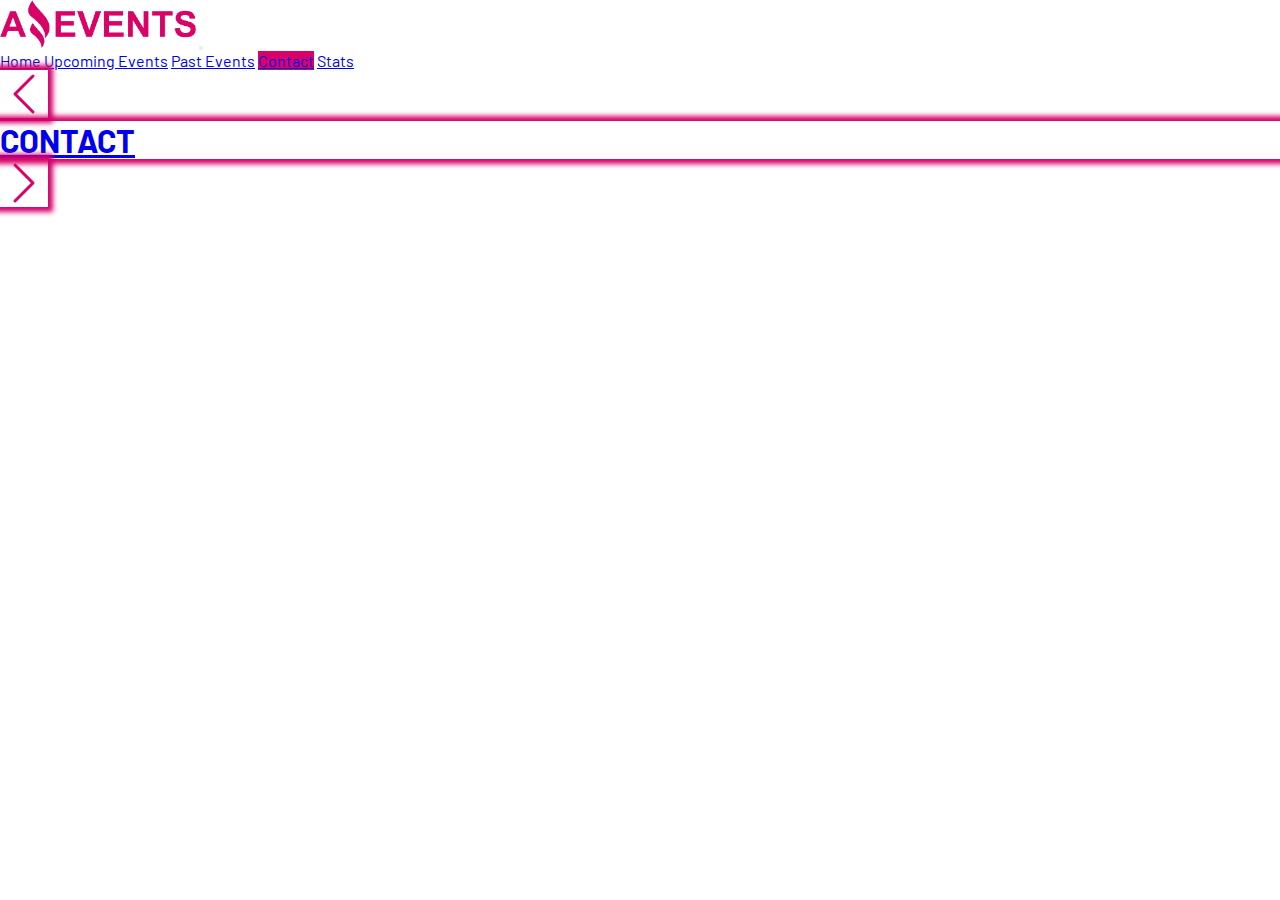
==== contact.html @ 13af9609 "First Sketch with Header (Double Nav)" ====
<!DOCTYPE html>
<html lang="en" data-bs-theme="dark">

<head>
  <meta charset="UTF-8">
  <meta http-equiv="X-UA-Compatible" content="IE=edge">
  <meta name="viewport" content="width=device-width, initial-scale=1.0">
  <link rel="shortcut icon" href="./assets/main-icon.png" type="image/x-icon">
  <link href="https://cdn.jsdelivr.net/npm/bootstrap@5.3.0-alpha1/dist/css/bootstrap.min.css" rel="stylesheet"
    integrity="sha384-GLhlTQ8iRABdZLl6O3oVMWSktQOp6b7In1Zl3/Jr59b6EGGoI1aFkw7cmDA6j6gD" crossorigin="anonymous">
  <link rel="stylesheet" href="styles/main.css">
  <link rel="stylesheet" href="https://fonts.googleapis.com/css2?family=Barlow">
  <title>Contact</title>
</head>

<body>
  <header class="my-2 mx-4 p-0">
    <nav class="navbar navbar-expand-lg p-0">
      <div class="container-fluid px-0">
        <a class="navbar-brand m-0 py-1 px-2" href="#top"><img src="./assets/main-logo.png"
            alt="Amazing Events Logo"></a>
        <button class="navbar-toggler" type="button" data-bs-toggle="collapse" data-bs-target="#navbarNavAltMarkup"
          aria-controls="navbarNavAltMarkup" aria-expanded="false" aria-label="Toggle navigation">
          <span class="navbar-toggler-icon"></span>
        </button>
        <div class="collapse navbar-collapse justify-content-end text-center" id="navbarNavAltMarkup">
          <div class="navbar-nav nav-pills gap-2 mt-2 mt-lg-0 mb-2">
            <a class="nav-link dropdown-item py-1 px-2" href="./index.html">Home</a>
            <a class="nav-link dropdown-item py-1 px-2" href="./upcoming-events.html">Upcoming
              Events</a>
            <a class="nav-link dropdown-item py-1 px-2" href="./past-events.html">Past Events</a>
            <a class="nav-link dropdown-item py-1 px-2 active" href="#top">Contact</a>
            <a class="nav-link dropdown-item py-1 px-2" href="./stats.html">Stats</a>
          </div>
        </div>
      </div>
    </nav>
    <nav class="navbar m-0 p-0" id="main-banner">
      <div class="container-fluid mx-2 p-0">
        <a href="./past-events.html"><img class="rounded-3" src="./assets/chevron-left.svg" alt="Navigation Button"></a>
        <a href="#top" class="text-decoration-none"><h1 class="text-light text-opacity-75 m-0 py-2 px-4 rounded-3">Contact</h1></a>
        <a href="./stats.html"><img class="rounded-3" src="./assets/chevron-right.svg" alt="Navigation Button"></a>
      </div>
    </nav>
  </header>
  <script src="https://cdn.jsdelivr.net/npm/bootstrap@5.3.0-alpha1/dist/js/bootstrap.bundle.min.js"
    integrity="sha384-w76AqPfDkMBDXo30jS1Sgez6pr3x5MlQ1ZAGC+nuZB+EYdgRZgiwxhTBTkF7CXvN"
    crossorigin="anonymous"></script>
</body>

</html>
---- styles/main.css ----
* {
    padding: 0;
    margin: 0;
    box-sizing: border-box;
    font-family: 'Barlow';
}

.navbar-toggler:focus {
    box-shadow: 0px 0px 5px 5px rgb(217, 3, 104);
}

a.navbar-brand img,
#main-banner div a img {
    height: 3rem;
}

#navbarNavAltMarkup div a.active,
#main-banner div a h1:hover {
    background-color: rgb(217, 3, 104);
}

#navbarNavAltMarkup div a:hover, #main-banner div a img:hover {
    background-color: rgba(217, 3, 104, .5);
}

#main-banner {
    height: 6rem;
}

#main-banner div a img {
    filter: invert(15%) sepia(98%) saturate(7178%) hue-rotate(322deg) brightness(81%) contrast(116%);
}

#main-banner div a img,
#main-banner div h1 {
    box-shadow: 0px 0px 5px 5px rgb(217, 3, 104);
}

h1 {
    text-transform: uppercase;
}

@media (max-width: 576px) {
    h1 {
        font-size: 0.75rem;
    }
    #main-banner div a img {
        height: 2rem;
    }
}
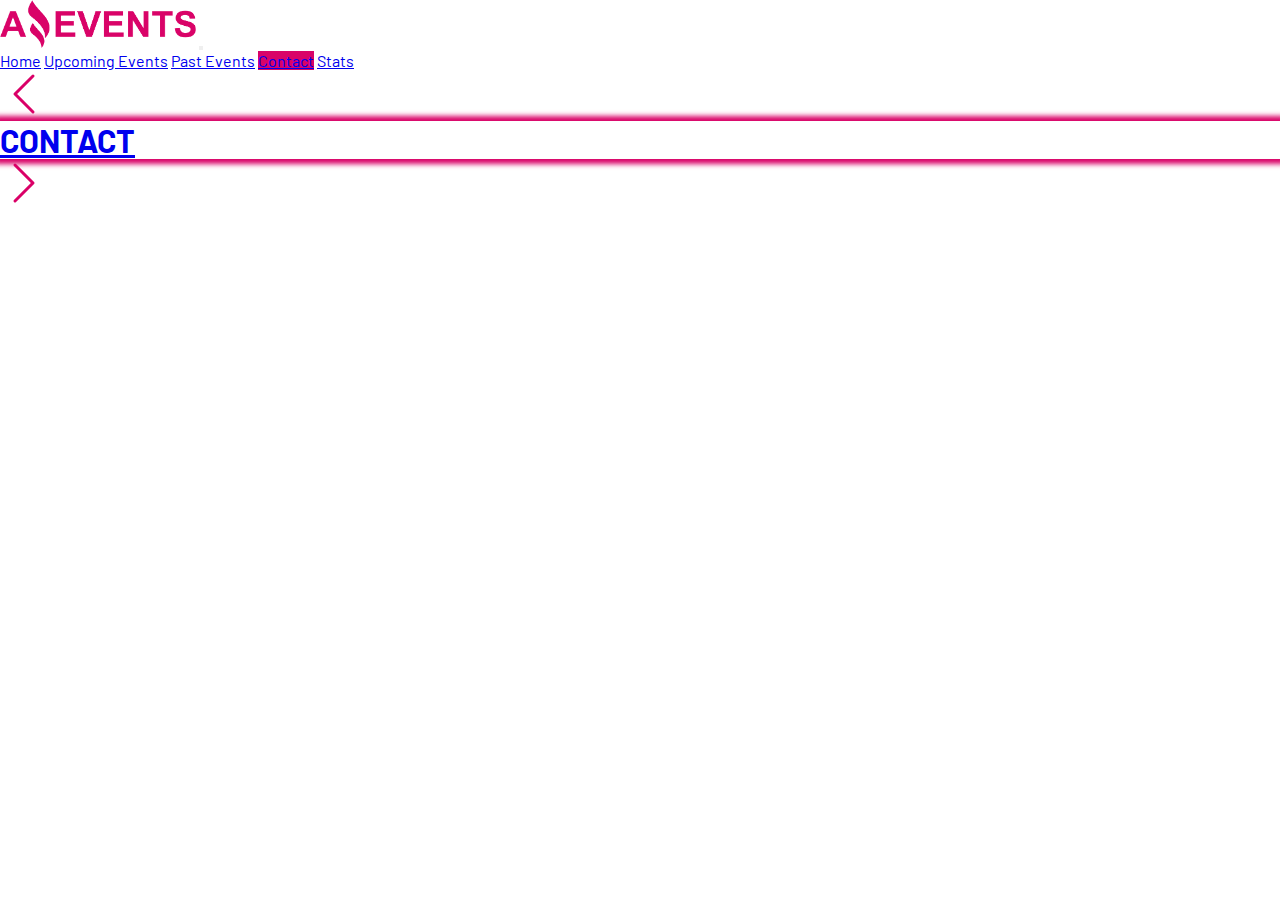
==== commit 7c3c3366: "First Sketch (Contact and Stats Pending)" ====
--- a/contact.html
+++ b/contact.html
@@ -19,11 +19,11 @@
       <div class="container-fluid px-0">
         <a class="navbar-brand m-0 py-1 px-2" href="#top"><img src="./assets/main-logo.png"
             alt="Amazing Events Logo"></a>
-        <button class="navbar-toggler" type="button" data-bs-toggle="collapse" data-bs-target="#navbarNavAltMarkup"
-          aria-controls="navbarNavAltMarkup" aria-expanded="false" aria-label="Toggle navigation">
+        <button class="navbar-toggler" type="button" data-bs-toggle="collapse" data-bs-target="#navbarHeaderNavTop"
+          aria-controls="navbarHeaderNavTop" aria-expanded="false" aria-label="Toggle navigation">
           <span class="navbar-toggler-icon"></span>
         </button>
-        <div class="collapse navbar-collapse justify-content-end text-center" id="navbarNavAltMarkup">
+        <div class="collapse navbar-collapse justify-content-end text-center" id="navbarHeaderNavTop">
           <div class="navbar-nav nav-pills gap-2 mt-2 mt-lg-0 mb-2">
             <a class="nav-link dropdown-item py-1 px-2" href="./index.html">Home</a>
             <a class="nav-link dropdown-item py-1 px-2" href="./upcoming-events.html">Upcoming
@@ -35,7 +35,7 @@
         </div>
       </div>
     </nav>
-    <nav class="navbar m-0 p-0" id="main-banner">
+    <nav class="navbar m-0 p-0" id="navbarHeaderNavArrows">
       <div class="container-fluid mx-2 p-0">
         <a href="./past-events.html"><img class="rounded-3" src="./assets/chevron-left.svg" alt="Navigation Button"></a>
         <a href="#top" class="text-decoration-none"><h1 class="text-light text-opacity-75 m-0 py-2 px-4 rounded-3">Contact</h1></a>
--- a/styles/main.css
+++ b/styles/main.css
@@ -5,46 +5,84 @@
     font-family: 'Barlow';
 }
 
-.navbar-toggler:focus {
-    box-shadow: 0px 0px 5px 5px rgb(217, 3, 104);
+.navbar-toggler:focus,
+#navbarHeaderNavArrows div h1 {
+    box-shadow: 0px 0px 5px 5px rgb(217, 3, 104) !important;
 }
 
 a.navbar-brand img,
-#main-banner div a img {
+#navbarHeaderNavArrows div a img {
     height: 3rem;
 }
 
-#navbarNavAltMarkup div a.active,
-#main-banner div a h1:hover {
-    background-color: rgb(217, 3, 104);
+#navbarHeaderNavTop div a.active,
+#navbarHeaderNavArrows div a h1:hover,
+form button[type="submit"]:hover,
+main nav div label:hover {
+    background-color: rgb(217, 3, 104) !important;
 }
 
-#navbarNavAltMarkup div a:hover, #main-banner div a img:hover {
+#navbarHeaderNavTop div a:hover,
+#navbarHeaderNavArrows div a img:hover {
     background-color: rgba(217, 3, 104, .5);
 }
 
-#main-banner {
+#navbarHeaderNavArrows {
     height: 6rem;
 }
 
-#main-banner div a img {
+#navbarHeaderNavArrows div a img, main nav form a img {
     filter: invert(15%) sepia(98%) saturate(7178%) hue-rotate(322deg) brightness(81%) contrast(116%);
 }
 
-#main-banner div a img,
-#main-banner div h1 {
-    box-shadow: 0px 0px 5px 5px rgb(217, 3, 104);
+main nav form a img {
+    height: 2.5rem!important;
 }
 
 h1 {
     text-transform: uppercase;
 }
 
+form a[type="submit"] {
+    border: 1px solid rgb(217, 3, 104);
+    border-radius: 0.5rem;
+}
+
+main form input:focus {
+    border: 1px solid rgb(217, 3, 104) !important;
+    box-shadow: 0px 0px 5px 1px rgb(217, 3, 104) !important;
+}
+
+#card-groupMain img {
+    height: 20vh;
+    object-fit: cover;
+}
+
+div.card-footer a:hover, form a[type="submit"]:hover {
+    box-shadow: 0px 0px 5px 1px rgb(217, 3, 104) !important;
+}
+
 @media (max-width: 576px) {
     h1 {
         font-size: 0.75rem;
     }
-    #main-banner div a img {
+
+    a.navbar-brand img,
+    #navbarHeaderNavArrows div a img {
         height: 2rem;
     }
+}
+
+@media (max-width: 718px) {
+    main nav {
+        justify-content: center !important;
+    }
+
+    main nav div {
+        text-align: center;
+    }
+
+    main nav form {
+        padding-top: 0.5rem;
+    }
 }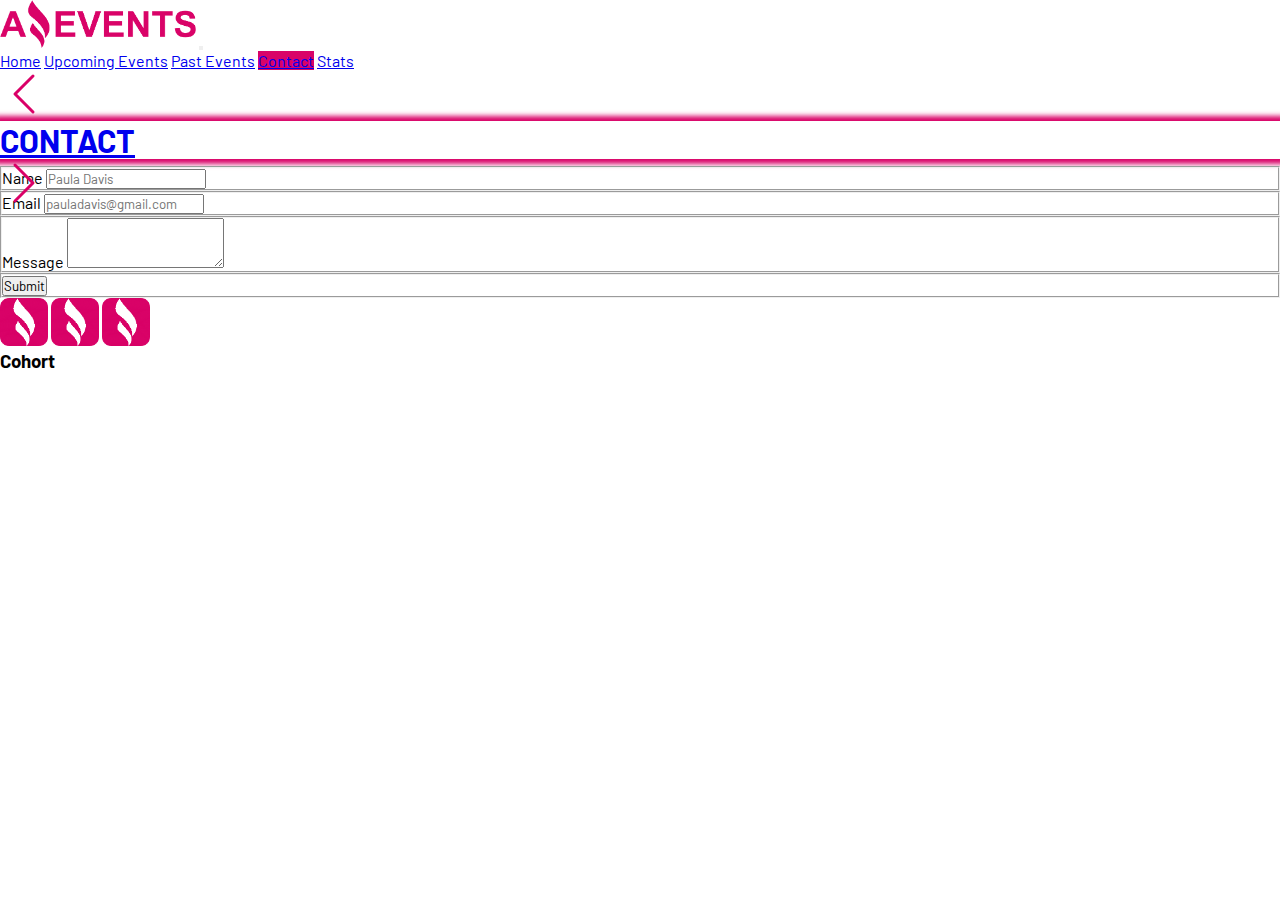
==== commit f8bebf20: "First Sketch with Bootstrap" ====
--- a/contact.html
+++ b/contact.html
@@ -38,7 +38,9 @@
     <nav class="navbar m-0 p-0" id="navbarHeaderNavArrows">
       <div class="container-fluid mx-2 p-0">
         <a href="./past-events.html"><img class="rounded-3" src="./assets/chevron-left.svg" alt="Navigation Button"></a>
-        <a href="#top" class="text-decoration-none"><h1 class="text-light text-opacity-75 m-0 py-2 px-4 rounded-3">Contact</h1></a>
+        <a href="#top" class="text-decoration-none">
+          <h1 class="text-light text-opacity-75 m-0 py-2 px-4 rounded-3">Contact</h1>
+        </a>
         <a href="./stats.html"><img class="rounded-3" src="./assets/chevron-right.svg" alt="Navigation Button"></a>
       </div>
     </nav>
@@ -46,6 +48,46 @@
   <script src="https://cdn.jsdelivr.net/npm/bootstrap@5.3.0-alpha1/dist/js/bootstrap.bundle.min.js"
     integrity="sha384-w76AqPfDkMBDXo30jS1Sgez6pr3x5MlQ1ZAGC+nuZB+EYdgRZgiwxhTBTkF7CXvN"
     crossorigin="anonymous"></script>
+  <main>
+    <div class="d-flex justify-content-center">
+      <form action="./show-data.html" method="get" class="mx-4 w-50">
+        <fieldset class="mb-3">
+          <label for="FormControlInputName" class="form-label">Name</label>
+          <input class="form-control" id="FormControlInputName" placeholder="Paula Davis">
+        </fieldset>
+        <fieldset class="mb-3">
+          <label for="FormControlInputEmail" class="form-label">Email</label>
+          <input type="email" class="form-control" id="FormControlInputEmail" placeholder="pauladavis@gmail.com">
+        </fieldset>
+        <fieldset class="mb-3">
+          <label for="FormControlInputMessage" class="form-label">Message</label>
+          <textarea class="form-control" id="FormControlInputMessage" rows="3"></textarea>
+        </fieldset>
+        <fieldset class="text-center">
+          <button type="submit" class="btn text-light text-opacity-75 mt-3">Submit</button>
+        </fieldset>
+      </form>
+    </div>
+  </main>
+
+  <footer class="fixed-bottom">
+    <div class="bg-body-tertiary container-fluid py-2">
+      <div class="d-flex justify-content-between align-items-center">
+        <div>
+          <a class="navbar-brand m-0 py-1 px-2" href="#"><img class="rounded-pill" src="./assets/main-icon.png"
+              alt="Instagram Link"></a>
+          <a class="navbar-brand m-0 py-1 px-2" href="#"><img class="rounded-pill" src="./assets/main-icon.png"
+              alt="Facebook Link"></a>
+          <a class="navbar-brand m-0 py-1 px-2" href="#"><img class="rounded-pill" src="./assets/main-icon.png"
+              alt="Whatsapp Link"></a>
+        </div>
+        <h3 class="mb-0 me-5">Cohort</h3>
+      </div>
+    </div>
+  </footer>
+  <script src="https://cdn.jsdelivr.net/npm/bootstrap@5.3.0-alpha1/dist/js/bootstrap.bundle.min.js"
+    integrity="sha384-w76AqPfDkMBDXo30jS1Sgez6pr3x5MlQ1ZAGC+nuZB+EYdgRZgiwxhTBTkF7CXvN"
+    crossorigin="anonymous"></script>
 </body>
 
 </html>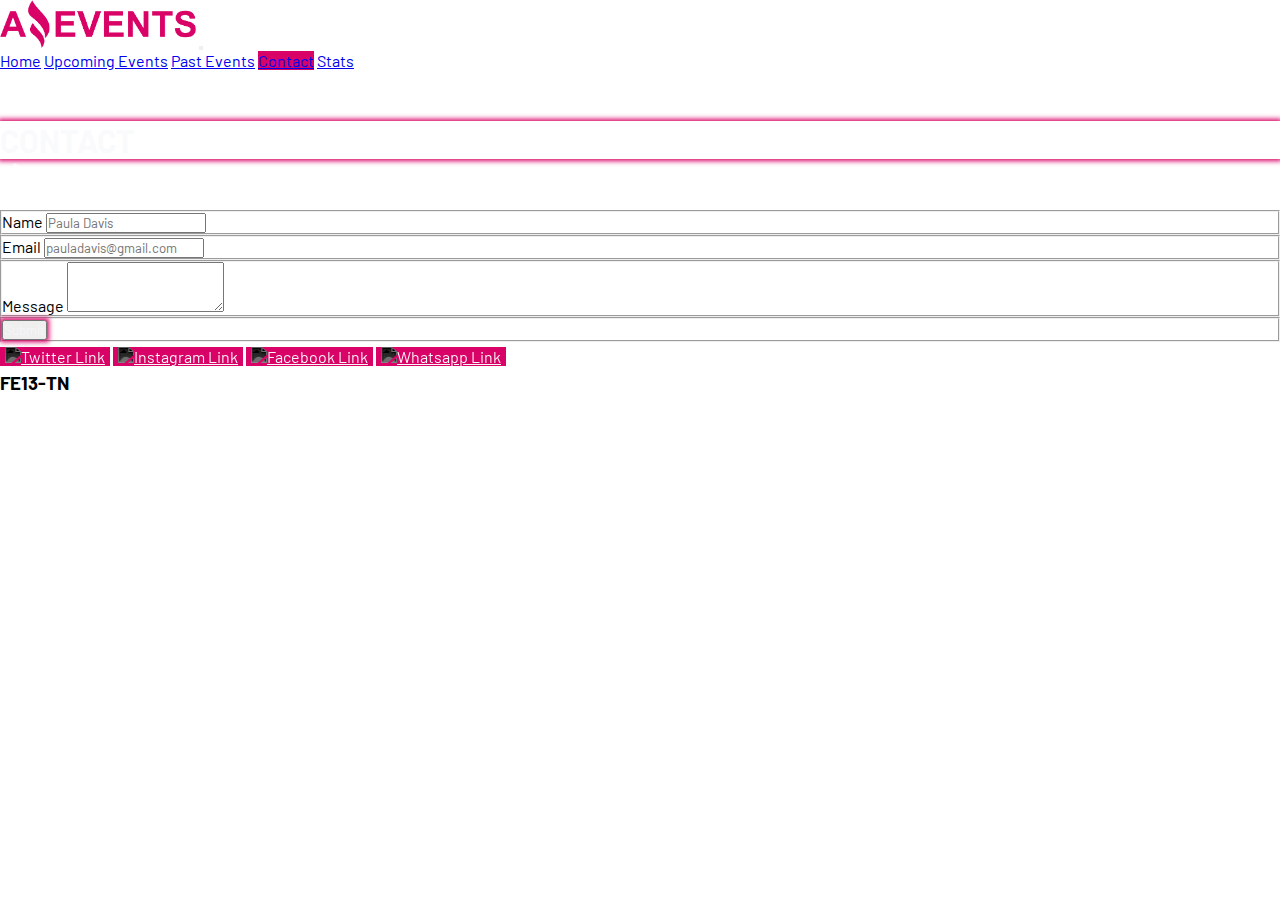
==== commit 84149562: "Re-do without JS for Task1" ====
--- a/contact.html
+++ b/contact.html
@@ -6,88 +6,74 @@
   <meta http-equiv="X-UA-Compatible" content="IE=edge">
   <meta name="viewport" content="width=device-width, initial-scale=1.0">
   <link rel="shortcut icon" href="./assets/main-icon.png" type="image/x-icon">
-  <link href="https://cdn.jsdelivr.net/npm/bootstrap@5.3.0-alpha1/dist/css/bootstrap.min.css" rel="stylesheet"
-    integrity="sha384-GLhlTQ8iRABdZLl6O3oVMWSktQOp6b7In1Zl3/Jr59b6EGGoI1aFkw7cmDA6j6gD" crossorigin="anonymous">
+  <link rel="stylesheet" href="https://fonts.googleapis.com/css2?family=Barlow">
+  <link href="https://cdn.jsdelivr.net/npm/bootstrap@5.3.0-alpha1/dist/css/bootstrap.min.css" rel="stylesheet" integrity="sha384-GLhlTQ8iRABdZLl6O3oVMWSktQOp6b7In1Zl3/Jr59b6EGGoI1aFkw7cmDA6j6gD" crossorigin="anonymous">
   <link rel="stylesheet" href="styles/main.css">
-  <link rel="stylesheet" href="https://fonts.googleapis.com/css2?family=Barlow">
   <title>Contact</title>
 </head>
 
-<body>
-  <header class="my-2 mx-4 p-0">
-    <nav class="navbar navbar-expand-lg p-0">
+<body class="mt-4">
+  <header class="mx-4 mb-4">
+    <nav class="navbar navbar-expand-lg mb-4 p-0">
       <div class="container-fluid px-0">
-        <a class="navbar-brand m-0 py-1 px-2" href="#top"><img src="./assets/main-logo.png"
-            alt="Amazing Events Logo"></a>
-        <button class="navbar-toggler" type="button" data-bs-toggle="collapse" data-bs-target="#navbarHeaderNavTop"
-          aria-controls="navbarHeaderNavTop" aria-expanded="false" aria-label="Toggle navigation">
+        <a class="navbar-brand me-0 py-1 px-2" href="./index.html"><img src="./assets/main-logo.png" alt="Amazing Events Logo" id="NavHeaderPages-SiteLogo"></a>
+        <button class="navbar-toggler" type="button" data-bs-toggle="collapse" data-bs-target="#NavHeaderPages" aria-controls="NavHeaderPages" aria-expanded="false" aria-label="Toggle navigation" id="NavHeaderPages-CollapseIcon">
           <span class="navbar-toggler-icon"></span>
         </button>
-        <div class="collapse navbar-collapse justify-content-end text-center" id="navbarHeaderNavTop">
-          <div class="navbar-nav nav-pills gap-2 mt-2 mt-lg-0 mb-2">
-            <a class="nav-link dropdown-item py-1 px-2" href="./index.html">Home</a>
-            <a class="nav-link dropdown-item py-1 px-2" href="./upcoming-events.html">Upcoming
-              Events</a>
-            <a class="nav-link dropdown-item py-1 px-2" href="./past-events.html">Past Events</a>
-            <a class="nav-link dropdown-item py-1 px-2 active" href="#top">Contact</a>
-            <a class="nav-link dropdown-item py-1 px-2" href="./stats.html">Stats</a>
+        <div class="collapse navbar-collapse justify-content-end text-center" id="NavHeaderPages">
+          <div class="navbar-nav nav-pills my-2 mt-lg-0 gap-2">
+            <a class="nav-link py-1 px-2 pages-page" href="./index.html">Home</a>
+            <a class="nav-link py-1 px-2 pages-page" href="./upcoming-events.html">Upcoming Events</a>
+            <a class="nav-link py-1 px-2 pages-page" href="./past-events.html">Past Events</a>
+            <a class="nav-link py-1 px-2 pages-page active" href="#top">Contact</a>
+            <a class="nav-link py-1 px-2 pages-page" href="./stats.html">Stats</a>
           </div>
         </div>
       </div>
     </nav>
-    <nav class="navbar m-0 p-0" id="navbarHeaderNavArrows">
+    <nav class="navbar m-0 p-0" id="NavHeaderArrows">
       <div class="container-fluid mx-2 p-0">
-        <a href="./past-events.html"><img class="rounded-3" src="./assets/chevron-left.svg" alt="Navigation Button"></a>
-        <a href="#top" class="text-decoration-none">
-          <h1 class="text-light text-opacity-75 m-0 py-2 px-4 rounded-3">Contact</h1>
-        </a>
-        <a href="./stats.html"><img class="rounded-3" src="./assets/chevron-right.svg" alt="Navigation Button"></a>
+        <a class="arrows-arrowcontainer rounded-3" href="./past-events.html"><img class="arrows-arrow py-1 px-2" src="./assets/chevron-left.svg" alt="Navigation Button"></a>
+        <a href="#top"><h1 class="m-0 py-2 px-4 rounded-3" id="NavHeaderArrows-Title">Contact</h1></a>
+        <a class="arrows-arrowcontainer rounded-3" href="./stats.html"><img class="arrows-arrow py-1 px-2" src="./assets/chevron-right.svg" alt="Navigation Button"></a>
       </div>
     </nav>
   </header>
-  <script src="https://cdn.jsdelivr.net/npm/bootstrap@5.3.0-alpha1/dist/js/bootstrap.bundle.min.js"
-    integrity="sha384-w76AqPfDkMBDXo30jS1Sgez6pr3x5MlQ1ZAGC+nuZB+EYdgRZgiwxhTBTkF7CXvN"
-    crossorigin="anonymous"></script>
   <main>
-    <div class="d-flex justify-content-center">
-      <form action="./show-data.html" method="get" class="mx-4 w-50">
+    <div class="d-flex justify-content-center" id="FormMainContact">
+      <form action="#" method="get" class="mx-4 w-75">
         <fieldset class="mb-3">
           <label for="FormControlInputName" class="form-label">Name</label>
-          <input class="form-control" id="FormControlInputName" placeholder="Paula Davis">
+          <input class="form-control contact-input" name="contact_fullname" id="FormControlInputName" placeholder="Paula Davis">
         </fieldset>
         <fieldset class="mb-3">
           <label for="FormControlInputEmail" class="form-label">Email</label>
-          <input type="email" class="form-control" id="FormControlInputEmail" placeholder="pauladavis@gmail.com">
+          <input type="email" class="form-control contact-input" name="contact_email" id="FormControlInputEmail" placeholder="pauladavis@gmail.com">
         </fieldset>
         <fieldset class="mb-3">
           <label for="FormControlInputMessage" class="form-label">Message</label>
-          <textarea class="form-control" id="FormControlInputMessage" rows="3"></textarea>
+          <textarea class="form-control contact-input" name="contact_message" id="FormControlInputMessage" rows="3"></textarea>
         </fieldset>
         <fieldset class="text-center">
-          <button type="submit" class="btn text-light text-opacity-75 mt-3">Submit</button>
+          <button type="submit" class="btn mt-3" id="FormMainContact-Submit">Submit</button>
         </fieldset>
       </form>
     </div>
   </main>
-
-  <footer class="fixed-bottom">
-    <div class="bg-body-tertiary container-fluid py-2">
-      <div class="d-flex justify-content-between align-items-center">
-        <div>
-          <a class="navbar-brand m-0 py-1 px-2" href="#"><img class="rounded-pill" src="./assets/main-icon.png"
-              alt="Instagram Link"></a>
-          <a class="navbar-brand m-0 py-1 px-2" href="#"><img class="rounded-pill" src="./assets/main-icon.png"
-              alt="Facebook Link"></a>
-          <a class="navbar-brand m-0 py-1 px-2" href="#"><img class="rounded-pill" src="./assets/main-icon.png"
-              alt="Whatsapp Link"></a>
+  <footer>
+    <div class="container-fluid fixed-bottom bg-body-tertiary py-2">
+      <div class="d-flex justify-content-center justify-content-sm-between align-items-center mx-4">
+        <div class="d-flex gap-3" id="MediaFooterLinks">
+          <a class="navbar-brand links-link rounded-circle" href="#"><img class="links-linkicon rounded-circle" src="./assets/twitter-icon.svg" alt="Twitter Link"></a>
+          <a class="navbar-brand links-link rounded-circle" href="#"><img class="links-linkicon rounded-circle" src="./assets/instagram-icon.svg" alt="Instagram Link"></a>
+          <a class="navbar-brand links-link rounded-circle" href="#"><img class="links-linkicon rounded-circle" src="./assets/facebook-icon.svg" alt="Facebook Link"></a>
+          <a class="navbar-brand links-link rounded-circle" href="#"><img class="links-linkicon rounded-circle" src="./assets/whatsapp-icon.svg" alt="Whatsapp Link"></a>
         </div>
-        <h3 class="mb-0 me-5">Cohort</h3>
+        <h3 class="mb-0 d-none d-sm-block">FE13-TN</h3>
       </div>
     </div>
   </footer>
-  <script src="https://cdn.jsdelivr.net/npm/bootstrap@5.3.0-alpha1/dist/js/bootstrap.bundle.min.js"
-    integrity="sha384-w76AqPfDkMBDXo30jS1Sgez6pr3x5MlQ1ZAGC+nuZB+EYdgRZgiwxhTBTkF7CXvN"
-    crossorigin="anonymous"></script>
+  <script src="https://cdn.jsdelivr.net/npm/bootstrap@5.3.0-alpha1/dist/js/bootstrap.bundle.min.js" integrity="sha384-w76AqPfDkMBDXo30jS1Sgez6pr3x5MlQ1ZAGC+nuZB+EYdgRZgiwxhTBTkF7CXvN" crossorigin="anonymous"></script>
 </body>
 
 </html>--- a/styles/main.css
+++ b/styles/main.css
@@ -5,84 +5,144 @@
     font-family: 'Barlow';
 }
 
-.navbar-toggler:focus,
-#navbarHeaderNavArrows div h1 {
-    box-shadow: 0px 0px 5px 5px rgb(217, 3, 104) !important;
+#NavHeaderPages-SiteLogo {
+    height: 3rem !important;
 }
 
-a.navbar-brand img,
-#navbarHeaderNavArrows div a img {
-    height: 3rem;
+#NavHeaderPages-CollapseIcon:focus {
+    box-shadow: 0px 0px 5px 2px rgb(217, 3, 104) !important;
+    border: 1px solid rgb(217, 3, 104) !important;
 }
 
-#navbarHeaderNavTop div a.active,
-#navbarHeaderNavArrows div a h1:hover,
-form button[type="submit"]:hover,
-main nav div label:hover {
+#NavHeaderPages .pages-page:hover {
+    background-color: rgb(217, 3, 104, .5) !important;
+}
+
+#NavHeaderPages .pages-page.active {
     background-color: rgb(217, 3, 104) !important;
 }
 
-#navbarHeaderNavTop div a:hover,
-#navbarHeaderNavArrows div a img:hover {
-    background-color: rgba(217, 3, 104, .5);
+#NavHeaderArrows a[href="#top"] {
+    text-decoration: none !important;
 }
 
-#navbarHeaderNavArrows {
-    height: 6rem;
+#NavHeaderArrows-Title {
+    box-shadow: 0px 0px 5px 2px rgb(217, 3, 104) !important;
+    text-transform: uppercase !important;
+    color: rgba(248, 249, 250, .75) !important;
 }
 
-#navbarHeaderNavArrows div a img, main nav form a img {
-    filter: invert(15%) sepia(98%) saturate(7178%) hue-rotate(322deg) brightness(81%) contrast(116%);
+#NavHeaderArrows-Title:hover {
+    background-color: rgb(217, 3, 104) !important;
 }
 
-main nav form a img {
-    height: 2.5rem!important;
+#NavHeaderArrows .arrows-arrow {
+    height: 3rem !important;
+    filter: invert(100%) sepia(0%) saturate(0%) hue-rotate(93deg) brightness(103%) contrast(103%) !important;
+    opacity: .75 !important;
 }
 
-h1 {
-    text-transform: uppercase;
+#NavHeaderArrows .arrows-arrowcontainer:hover {
+    background-color: rgb(217, 3, 104) !important;
 }
 
-form a[type="submit"] {
-    border: 1px solid rgb(217, 3, 104);
-    border-radius: 0.5rem;
+#NavMainCategories .categories-category {
+    color: rgba(248, 249, 250, .75) !important;
 }
 
-main form input:focus {
-    border: 1px solid rgb(217, 3, 104) !important;
-    box-shadow: 0px 0px 5px 1px rgb(217, 3, 104) !important;
+#NavMainCategories .categories-category:hover {
+    background-color: rgb(217, 3, 104) !important;
 }
 
-#card-groupMain img {
-    height: 20vh;
-    object-fit: cover;
+#NavMainSearch .search-input:focus {
+    border: 1px solid rgb(217, 3, 104) !important;
+    box-shadow: 0px 0px 5px 2px rgb(217, 3, 104) !important;
 }
 
-div.card-footer a:hover, form a[type="submit"]:hover {
-    box-shadow: 0px 0px 5px 1px rgb(217, 3, 104) !important;
+#NavMainSearch .search-iconcontainer:hover {
+    background-color: rgb(217, 3, 104) !important;
+}
+
+#NavMainSearch-Icon {
+    height: 2.5rem !important;
+    filter: invert(100%) sepia(0%) saturate(0%) hue-rotate(93deg) brightness(103%) contrast(103%) !important;
+    opacity: .75 !important;
+}
+
+#CardMainGroup .col>.card .card-img {
+    height: 25vh !important;
+    object-fit: cover !important;
+}
+
+#CardMainGroup .card-body {
+    min-height: 20vh;
+}
+
+#CardMainGroup .col>.card>.card-body>.card-footer>.see-more {
+    color: rgba(248, 249, 250, .75) !important;
+    text-decoration: none !important;
+}
+
+#CardMainGroup .col>.card>.card-body>.card-footer>.see-more:hover {
+    box-shadow: 0px 0px 5px 2px rgb(217, 3, 104) !important;
+}
+
+#CardMainDetails-image {
+    object-fit: cover !important;
+}
+
+#FormMainContact .contact-input:focus,
+#FormMainContact .contact-textarea:focus {
+    border: 1px solid rgb(217, 3, 104) !important;
+    box-shadow: 0px 0px 5px 2px rgb(217, 3, 104) !important;
+}
+
+#FormMainContact-Submit {
+    box-shadow: 0px 0px 5px 2px rgb(217, 3, 104) !important;
+    color: rgba(248, 249, 250, .75) !important;
+}
+
+#FormMainContact-Submit:hover {
+    background-color: rgb(217, 3, 104) !important;
+}
+
+.table-stats tbody tr td {
+    height: 3rem !important;
+}
+
+#MediaFooterLinks .links-link {
+    background-color: rgb(217, 3, 104) !important;
+}
+
+#MediaFooterLinks .links-link:hover {
+    box-shadow: 0px 0px 5px 2px rgb(217, 3, 104) !important;
+}
+
+#MediaFooterLinks .links-linkicon {
+    height: 2.5rem !important;
+    filter: invert(100%) sepia(0%) saturate(0%) hue-rotate(93deg) brightness(103%) contrast(103%) !important;
+    padding: 5px !important;
 }
 
 @media (max-width: 576px) {
-    h1 {
-        font-size: 0.75rem;
+    #NavHeaderArrows-Title {
+        font-size: 0.75rem !important;
     }
 
-    a.navbar-brand img,
-    #navbarHeaderNavArrows div a img {
-        height: 2rem;
+    #NavHeaderPages-SiteLogo,
+    #NavHeaderArrows .arrows-arrow {
+        height: 2rem !important;
     }
 }
 
-@media (max-width: 718px) {
-    main nav {
-        justify-content: center !important;
+@media (min-width: 758px) and (max-width: 768px) {
+    #NavMainCategories {
+        padding: 0 5px 0 5px !important;
     }
+}
 
-    main nav div {
-        text-align: center;
-    }
-
-    main nav form {
-        padding-top: 0.5rem;
+@media (width: 768px) {
+    #NavMainSearch {
+        padding-top: 0.5rem !important;
     }
 }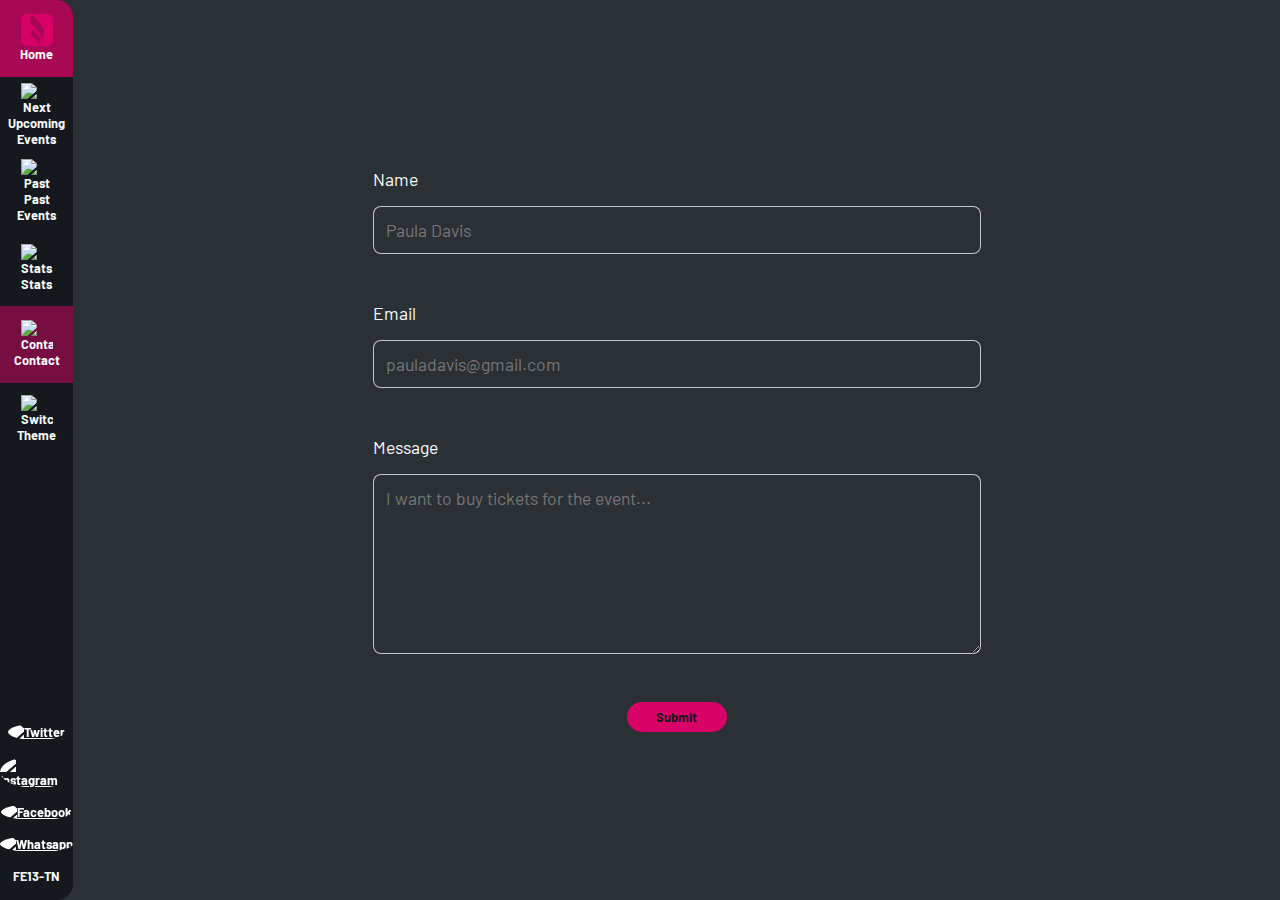
==== commit 0ec06fb7: "Revamp entire website - Vanilla" ====
--- a/contact.html
+++ b/contact.html
@@ -1,5 +1,5 @@
 <!DOCTYPE html>
-<html lang="en" data-bs-theme="dark">
+<html lang="en">
 
 <head>
   <meta charset="UTF-8">
@@ -7,73 +7,58 @@
   <meta name="viewport" content="width=device-width, initial-scale=1.0">
   <link rel="shortcut icon" href="./assets/main-icon.png" type="image/x-icon">
   <link rel="stylesheet" href="https://fonts.googleapis.com/css2?family=Barlow">
-  <link href="https://cdn.jsdelivr.net/npm/bootstrap@5.3.0-alpha1/dist/css/bootstrap.min.css" rel="stylesheet" integrity="sha384-GLhlTQ8iRABdZLl6O3oVMWSktQOp6b7In1Zl3/Jr59b6EGGoI1aFkw7cmDA6j6gD" crossorigin="anonymous">
   <link rel="stylesheet" href="styles/main.css">
-  <title>Contact</title>
+  <title>Home</title>
 </head>
 
-<body class="mt-4">
-  <header class="mx-4 mb-4">
-    <nav class="navbar navbar-expand-lg mb-4 p-0">
-      <div class="container-fluid px-0">
-        <a class="navbar-brand me-0 py-1 px-2" href="./index.html"><img src="./assets/main-logo.png" alt="Amazing Events Logo" id="NavHeaderPages-SiteLogo"></a>
-        <button class="navbar-toggler" type="button" data-bs-toggle="collapse" data-bs-target="#NavHeaderPages" aria-controls="NavHeaderPages" aria-expanded="false" aria-label="Toggle navigation" id="NavHeaderPages-CollapseIcon">
-          <span class="navbar-toggler-icon"></span>
-        </button>
-        <div class="collapse navbar-collapse justify-content-end text-center" id="NavHeaderPages">
-          <div class="navbar-nav nav-pills my-2 mt-lg-0 gap-2">
-            <a class="nav-link py-1 px-2 pages-page" href="./index.html">Home</a>
-            <a class="nav-link py-1 px-2 pages-page" href="./upcoming-events.html">Upcoming Events</a>
-            <a class="nav-link py-1 px-2 pages-page" href="./past-events.html">Past Events</a>
-            <a class="nav-link py-1 px-2 pages-page active" href="#top">Contact</a>
-            <a class="nav-link py-1 px-2 pages-page" href="./stats.html">Stats</a>
-          </div>
-        </div>
-      </div>
-    </nav>
-    <nav class="navbar m-0 p-0" id="NavHeaderArrows">
-      <div class="container-fluid mx-2 p-0">
-        <a class="arrows-arrowcontainer rounded-3" href="./past-events.html"><img class="arrows-arrow py-1 px-2" src="./assets/chevron-left.svg" alt="Navigation Button"></a>
-        <a href="#top"><h1 class="m-0 py-2 px-4 rounded-3" id="NavHeaderArrows-Title">Contact</h1></a>
-        <a class="arrows-arrowcontainer rounded-3" href="./stats.html"><img class="arrows-arrow py-1 px-2" src="./assets/chevron-right.svg" alt="Navigation Button"></a>
-      </div>
-    </nav>
+<body>
+  <header>
   </header>
   <main>
-    <div class="d-flex justify-content-center" id="FormMainContact">
-      <form action="#" method="get" class="mx-4 w-75">
-        <fieldset class="mb-3">
-          <label for="FormControlInputName" class="form-label">Name</label>
-          <input class="form-control contact-input" name="contact_fullname" id="FormControlInputName" placeholder="Paula Davis">
-        </fieldset>
-        <fieldset class="mb-3">
-          <label for="FormControlInputEmail" class="form-label">Email</label>
-          <input type="email" class="form-control contact-input" name="contact_email" id="FormControlInputEmail" placeholder="pauladavis@gmail.com">
-        </fieldset>
-        <fieldset class="mb-3">
-          <label for="FormControlInputMessage" class="form-label">Message</label>
-          <textarea class="form-control contact-input" name="contact_message" id="FormControlInputMessage" rows="3"></textarea>
-        </fieldset>
-        <fieldset class="text-center">
-          <button type="submit" class="btn mt-3" id="FormMainContact-Submit">Submit</button>
-        </fieldset>
-      </form>
+    <div class="events-main">
+      <aside>
+        <nav class="navbar">
+          <div class="navbar-pages">
+            <a href="./index.html"><img src="./assets/main-icon.png" alt="Home">Home</a>
+            <a href="./upcoming-events.html"><img src="./assets/icon_upcoming_events.png" alt="Next Events">Upcoming<br>Events</a>
+            <a href="./past-events.html"><img src="./assets/icon_past_events.png" alt="Past Events">Past<br>Events</a>
+            <a href="./stats.html"><img src="./assets/icon_stats.png" alt="Stats">Stats</a>
+            <a href="#top" class="active"><img src="./assets/icon_contact.png" alt="Contact">Contact</a>
+            <span id="Theme"><img src="./assets/icon_theme.png" alt="Switch Theme">Theme</span>
+          </div>
+          <div class="navbar-footer">
+            <div class="navbar-social">
+              <a href="https://www.twitter.com/" target="_blank"><img src="./assets/twitter-icon.svg" alt="Twitter"></a>
+              <a href="https://www.instagram.com/" target="_blank"><img src="./assets/instagram-icon.svg" alt="Instagram"></a>
+              <a href="https://www.facebook.com/" target="_blank"><img src="./assets/facebook-icon.svg" alt="Facebook"></a>
+              <a href="https://www.whatsapp.com/" target="_blank"><img src="./assets/whatsapp-icon.svg" alt="Whatsapp"></a>
+            </div>
+            <a class="navbar-mindhub" href="https://mindhubweb.com/" target="_blank">FE13-TN</a>
+          </div>
+        </nav>
+      </aside>
+      <div class="contact">
+        <form action="#" method="get" class="contact-form">
+          <fieldset>
+            <label for="ContactFormInputName" class="contact-label">Name</label>
+            <input class="contact-input" name="contact_fullname" id="ContactFormInputName" placeholder="Paula Davis">
+          </fieldset>
+          <fieldset>
+            <label for="ContactFormInputEmail" class="contact-label">Email</label>
+            <input type="email" class="contact-input" name="contact_email" id="ContactFormInputEmail" placeholder="pauladavis@gmail.com">
+          </fieldset>
+          <fieldset>
+            <label for="ContactFormInputMessage" class="contact-label">Message</label>
+            <textarea class="contact-textarea" name="contact_message" id="ContactFormInputMessage" placeholder="I want to buy tickets for the event..."></textarea>
+          </fieldset>
+          <fieldset>
+            <button type="submit" class="contact-submit" id="ContactFormSubmit">Submit</button>
+          </fieldset>
+        </form>
+      </div>
     </div>
   </main>
-  <footer>
-    <div class="container-fluid fixed-bottom bg-body-tertiary py-2">
-      <div class="d-flex justify-content-center justify-content-sm-between align-items-center mx-4">
-        <div class="d-flex gap-3" id="MediaFooterLinks">
-          <a class="navbar-brand links-link rounded-circle" href="#"><img class="links-linkicon rounded-circle" src="./assets/twitter-icon.svg" alt="Twitter Link"></a>
-          <a class="navbar-brand links-link rounded-circle" href="#"><img class="links-linkicon rounded-circle" src="./assets/instagram-icon.svg" alt="Instagram Link"></a>
-          <a class="navbar-brand links-link rounded-circle" href="#"><img class="links-linkicon rounded-circle" src="./assets/facebook-icon.svg" alt="Facebook Link"></a>
-          <a class="navbar-brand links-link rounded-circle" href="#"><img class="links-linkicon rounded-circle" src="./assets/whatsapp-icon.svg" alt="Whatsapp Link"></a>
-        </div>
-        <h3 class="mb-0 d-none d-sm-block">FE13-TN</h3>
-      </div>
-    </div>
-  </footer>
-  <script src="https://cdn.jsdelivr.net/npm/bootstrap@5.3.0-alpha1/dist/js/bootstrap.bundle.min.js" integrity="sha384-w76AqPfDkMBDXo30jS1Sgez6pr3x5MlQ1ZAGC+nuZB+EYdgRZgiwxhTBTkF7CXvN" crossorigin="anonymous"></script>
+  <script type="module" src="./scripts/contact.js"></script>
 </body>
 
 </html>--- a/styles/main.css
+++ b/styles/main.css
@@ -1,3 +1,26 @@
+:root {
+    --light-color: #adb5bd;
+    --lighter-color: #F8F9FA;
+    --lighter-color-75: #F8F9FABF;
+    --dark-color: #2b3035;
+    --darker-color: #212529;
+    --darkest-color: #15191D;
+    --darkest-color-25: #15191D40;
+    --accent-color: #D90368;
+    --accent-color-75: #D90367BF;
+    --accent-color-50: #D9036880;
+}
+
+.light-theme {
+    --light-color: #2b3035;
+    --lighter-color: #212529;
+    --lighter-color-75: #15191DBF;
+    --dark-color: #adb5bd;
+    --darker-color: #d4d5d6;
+    --darkest-color: #F8F9FA;
+    --darkest-color-25: #F8F9FA;
+}
+
 * {
     padding: 0;
     margin: 0;
@@ -5,144 +28,835 @@
     font-family: 'Barlow';
 }
 
-#NavHeaderPages-SiteLogo {
-    height: 3rem !important;
-}
-
-#NavHeaderPages-CollapseIcon:focus {
-    box-shadow: 0px 0px 5px 2px rgb(217, 3, 104) !important;
-    border: 1px solid rgb(217, 3, 104) !important;
-}
-
-#NavHeaderPages .pages-page:hover {
-    background-color: rgb(217, 3, 104, .5) !important;
-}
-
-#NavHeaderPages .pages-page.active {
-    background-color: rgb(217, 3, 104) !important;
-}
-
-#NavHeaderArrows a[href="#top"] {
-    text-decoration: none !important;
-}
-
-#NavHeaderArrows-Title {
-    box-shadow: 0px 0px 5px 2px rgb(217, 3, 104) !important;
-    text-transform: uppercase !important;
-    color: rgba(248, 249, 250, .75) !important;
-}
-
-#NavHeaderArrows-Title:hover {
-    background-color: rgb(217, 3, 104) !important;
-}
-
-#NavHeaderArrows .arrows-arrow {
-    height: 3rem !important;
-    filter: invert(100%) sepia(0%) saturate(0%) hue-rotate(93deg) brightness(103%) contrast(103%) !important;
-    opacity: .75 !important;
-}
-
-#NavHeaderArrows .arrows-arrowcontainer:hover {
-    background-color: rgb(217, 3, 104) !important;
-}
-
-#NavMainCategories .categories-category {
-    color: rgba(248, 249, 250, .75) !important;
-}
-
-#NavMainCategories .categories-category:hover {
-    background-color: rgb(217, 3, 104) !important;
-}
-
-#NavMainSearch .search-input:focus {
-    border: 1px solid rgb(217, 3, 104) !important;
-    box-shadow: 0px 0px 5px 2px rgb(217, 3, 104) !important;
-}
-
-#NavMainSearch .search-iconcontainer:hover {
-    background-color: rgb(217, 3, 104) !important;
-}
-
-#NavMainSearch-Icon {
-    height: 2.5rem !important;
-    filter: invert(100%) sepia(0%) saturate(0%) hue-rotate(93deg) brightness(103%) contrast(103%) !important;
-    opacity: .75 !important;
-}
-
-#CardMainGroup .col>.card .card-img {
-    height: 25vh !important;
-    object-fit: cover !important;
-}
-
-#CardMainGroup .card-body {
-    min-height: 20vh;
-}
-
-#CardMainGroup .col>.card>.card-body>.card-footer>.see-more {
-    color: rgba(248, 249, 250, .75) !important;
-    text-decoration: none !important;
-}
-
-#CardMainGroup .col>.card>.card-body>.card-footer>.see-more:hover {
-    box-shadow: 0px 0px 5px 2px rgb(217, 3, 104) !important;
-}
-
-#CardMainDetails-image {
-    object-fit: cover !important;
-}
-
-#FormMainContact .contact-input:focus,
-#FormMainContact .contact-textarea:focus {
-    border: 1px solid rgb(217, 3, 104) !important;
-    box-shadow: 0px 0px 5px 2px rgb(217, 3, 104) !important;
-}
-
-#FormMainContact-Submit {
-    box-shadow: 0px 0px 5px 2px rgb(217, 3, 104) !important;
-    color: rgba(248, 249, 250, .75) !important;
-}
-
-#FormMainContact-Submit:hover {
-    background-color: rgb(217, 3, 104) !important;
-}
-
-.table-stats tbody tr td {
-    height: 3rem !important;
-}
-
-#MediaFooterLinks .links-link {
-    background-color: rgb(217, 3, 104) !important;
-}
-
-#MediaFooterLinks .links-link:hover {
-    box-shadow: 0px 0px 5px 2px rgb(217, 3, 104) !important;
-}
-
-#MediaFooterLinks .links-linkicon {
-    height: 2.5rem !important;
-    filter: invert(100%) sepia(0%) saturate(0%) hue-rotate(93deg) brightness(103%) contrast(103%) !important;
-    padding: 5px !important;
-}
-
-@media (max-width: 576px) {
-    #NavHeaderArrows-Title {
-        font-size: 0.75rem !important;
-    }
-
-    #NavHeaderPages-SiteLogo,
-    #NavHeaderArrows .arrows-arrow {
-        height: 2rem !important;
-    }
-}
-
-@media (min-width: 758px) and (max-width: 768px) {
-    #NavMainCategories {
-        padding: 0 5px 0 5px !important;
-    }
-}
-
-@media (width: 768px) {
-    #NavMainSearch {
-        padding-top: 0.5rem !important;
+body::-webkit-scrollbar {
+    width: .75rem;
+}
+
+body::-webkit-scrollbar-track {
+    background: var(--darkest-color);
+}
+
+body::-webkit-scrollbar-thumb {
+    background-color: var(--accent-color);
+    border: .25rem solid var(--darkest-color);
+    border-radius: 1rem;
+}
+
+body {
+    background-color: var(--darker-color);
+}
+
+#LoadingScreen {
+    height: 100vh;
+    z-index: 3;
+    background-color: var(--dark-color);
+    display: flex;
+    flex-direction: column;
+    justify-content: center;
+    align-items: center;
+    row-gap: 1rem;
+    font-size: 1.5rem;
+    color: var(--lighter-color);
+}
+
+.loader {
+    border: 16px solid var(--accent-color);
+    border-top: 16px solid var(--dark-color);
+    border-radius: 50%;
+    width: 120px;
+    height: 120px;
+    animation: spin 2s linear infinite;
+}
+
+.events-main {
+    display: inline-flex;
+    background-color: var(--dark-color);
+    width: 100%;
+    z-index: 2;
+}
+
+.events-main>aside {
+    background-color: var(--darkest-color);
+    border-radius: 0 1rem 1rem 0;
+    min-height: 100vh;
+    display: flex;
+    justify-content: center;
+}
+
+.navbar {
+    border-radius: 0 1rem 1rem 0;
+    display: flex;
+    flex-direction: column;
+    justify-content: space-between;
+    font-size: .8rem;
+    font-weight: bold;
+}
+
+.navbar * {
+    color: var(--lighter-color);
+}
+
+.navbar div {
+    display: flex;
+    flex-direction: column;
+    align-items: center;
+    justify-content: center;
+    cursor: pointer;
+}
+
+.navbar-pages * {
+    display: flex;
+    flex-direction: column;
+    align-items: center;
+    justify-content: center;
+    cursor: pointer;
+}
+
+.navbar-pages a {
+    text-align: center;
+    width: 100%;
+    padding: 0 .5rem 0 .5rem;
+    height: 8.5vh;
+    text-decoration: none;
+}
+
+.navbar-pages a.active {
+    background-color: var(--accent-color-50);
+}
+
+.navbar-pages a:visited {
+    color: var(--lighter-color);
+}
+
+.navbar-pages a:hover {
+    background-color: var(--accent-color-75);
+}
+
+.navbar-pages a:first-child.active {
+    border-radius: 0 1rem 0 0;
+}
+
+.navbar-pages a:first-child:hover {
+    border-radius: 0 1rem 0 0;}
+
+#Theme {
+    text-align: center;
+    width: 100%;
+    padding: 0 .25rem 0 .25rem;
+    height: 8vh;
+    text-decoration: none;
+}
+
+#Theme:hover {
+    background-color: var(--lighter-color);
+}
+
+.navbar img {
+    width: 2rem;
+    height: 2rem;
+}
+
+.navbar-footer {
+    padding-top: 1rem;
+    padding-bottom: 1rem;
+}
+
+.navbar-footer {
+    row-gap: 1rem;
+}
+
+.navbar-social {
+    row-gap: 1rem;
+}
+
+.navbar-social img {
+    filter: brightness(0) saturate(100%) invert(100%) sepia(63%) saturate(1535%) hue-rotate(222deg) brightness(120%) contrast(110%);
+    border-radius: 100%;
+}
+
+.light-theme .navbar-social img {
+    filter: invert(8%) sepia(4%) saturate(2277%) hue-rotate(169deg) brightness(99%) contrast(96%);
+}
+
+.navbar-social a:hover {
+    background-color: var(--accent-color);
+    border-radius: 100%;
+    box-shadow: 0px 0px .75rem .25rem var(--accent-color);
+}
+
+.navbar-mindhub {
+    text-decoration: none;
+}
+
+.navbar-mindhub:visited {
+    color: var(--lighter-color);
+}
+
+.navbar-mindhub:hover {
+    color: var(--accent-color);
+}
+
+.events-section {
+    display: flex;
+    flex-direction: column;
+    align-items: center;
+    padding: 1rem 0 1rem 0;
+    width: 100%;
+    background-color: var(--dark-color);
+}
+
+.events-categories {
+    background-color: var(--darker-color);
+    color: var(--lighter-text);
+    position: sticky;
+    top: 0;
+    z-index: 2;
+    border-radius: 0 0 1rem 1rem;
+    display: flex;
+    justify-content: center;
+    align-items: center;
+    flex-wrap: wrap;
+    width: 90%;
+}
+
+.categories-category {
+    font-size: .65rem;
+    display: flex;
+    justify-content: center;
+    align-items: center;
+    font-weight: bold;
+}
+
+#CategoriesButtons {
+    display: flex;
+    flex-wrap: wrap;
+    margin: 0;
+    text-align: center;
+    gap: .25rem;
+    justify-content: center;
+}
+
+#CategoriesButtons,
+#CategoriesSearch {
+    margin: 1rem;
+}
+
+#CategoriesButtons .categories-category {
+    color: var(--lighter-color);
+    border-radius: 1rem;
+}
+
+#CategoriesButtons .categories-category label {
+    padding: .5rem;
+}
+
+#CategoriesButtons .categories-category input {
+    display: none;
+    padding: .5rem;
+}
+
+#CategoriesButtons label:hover {
+    background-color: var(--accent-color);
+    cursor: pointer;
+}
+
+#CategoriesButtons .btn-check:checked+.categories-category {
+    background-color: var(--accent-color-75);
+}
+
+#CategoriesSearch:hover {
+    box-shadow: 0px 0px 5px 2px var(--accent-color);
+    border-radius: 1rem;
+}
+
+#CategoriesSearch .search-input::-webkit-search-cancel-button {
+    display: none;
+}
+
+.searchbar {
+    display: flex;
+    justify-content: center;
+    border: 0;
+}
+
+.searchbar input {
+    padding: .5rem;
+    border-radius: 1rem 0 0 1rem;
+    border: 0;
+}
+
+#SearchInput {
+    outline-style: none;
+}
+
+#SearchIcon {
+    height: 100%;
+    background-color: var(--accent-color);
+    padding: .5rem;
+    border-radius: 0 1rem 1rem 0;
+    display: flex;
+    justify-content: center;
+    align-items: center;
+}
+
+.events {
+    width: 100%;
+}
+
+.events.details {
+    display: flex;
+    justify-content: center;
+    align-items: center;
+}
+
+.events-cards {
+    display: flex;
+    flex-wrap: wrap;
+    list-style: none;
+    margin: 0;
+    padding: 1rem;
+    text-align: center;
+    gap: 1rem;
+    justify-content: center;
+    width: 100%;
+}
+
+.event.details {
+    display: flex;
+    padding: 2rem .5rem;
+    text-align: center;
+    justify-content: center;
+    width: 100%;
+    max-width: 50vw;
+    min-width: 240px;
+    height: 100%;
+    max-height: 100vh;
+}
+
+.events-cards-item {
+    display: flex;
+    width: 100%;
+    max-height: 400px;
+}
+
+.card {
+    background-color: var(--lighter-color);
+    border-radius: 1rem;
+    box-shadow: 0 20px 40px -14px var(--darkest-color-25);
+    display: flex;
+    flex-direction: column;
+    overflow: hidden;
+    width: 100%;
+}
+
+.card * {
+    color: var(--darkest-color);
+}
+
+.card-content.details {
+    max-height: 60vh;
+}
+
+.card-image {
+    position: relative;
+    height: 50%;
+    overflow: hidden;
+}
+
+.card-image img {
+    width: 100%;
+    height: 100%;
+    object-fit: cover;
+}
+
+.card-image.details {
+    max-height: 30vh;
+}
+
+.card-image:hover img {
+    transform: scale(1.2, 1.2);
+    transition: all .3s ease-in-out;
+}
+
+.card-price {
+    position: absolute;
+    bottom: 10px;
+    right: 10px;
+    display: flex;
+    justify-content: center;
+    align-items: center;
+    width: 60px;
+    height: 30px;
+    border-radius: 1rem;
+    background-color: var(--accent-color);
+    font-size: 18px;
+    font-weight: 700;
+    color: var(--darkest-color);
+}
+
+.card-price span {
+    font-size: 12px;
+    padding: 1px;
+    color: var(--darkest-color);
+}
+
+.card-see-more {
+    position: absolute;
+    bottom: 10px;
+    left: 10px;
+    display: flex;
+    justify-content: center;
+    align-items: center;
+    width: 75px;
+    height: 30px;
+    border-radius: 1rem;
+    background-color: var(--accent-color);
+    font-size: .8rem;
+    font-weight: 700;
+}
+
+.card-see-more {
+    text-decoration: none;
+}
+
+.card-see-more:visited {
+    color: var(--darkest-color);
+}
+
+.card-see-more:hover {
+    box-shadow: 0px 0px .75rem .25rem var(--lighter-color);
+    cursor: pointer;
+    color: var(--lighter-color);
+}
+
+.card-contact.details {
+    position: absolute;
+    bottom: .5rem;
+    left: 50%;
+    display: flex;
+    justify-content: center;
+    align-items: center;
+    width: 100px;
+    height: 30px;
+    border-radius: 1rem;
+    background-color: var(--accent-color);
+    font-size: .8rem;
+    font-weight: 700;
+    transform: translate(-50%);
+    text-decoration: none;
+}
+
+.card-contact.details:visited {
+    color: var(--darkest-color);
+}
+
+.card-contact.details:hover {
+    box-shadow: 0px 0px .75rem .25rem var(--lighter-color);
+    cursor: pointer;
+    color: var(--lighter-color);
+}
+
+.card-content {
+    position: relative;
+    padding: 16px 12px 16px 24px;
+    margin: 16px 8px 16px 0;
+    max-height: 50%;
+    overflow-y: scroll;
+    color: var(--darkest-color);
+}
+
+.card-content.details {
+    height: auto;
+}
+
+.card-content::-webkit-scrollbar {
+    width: .4rem;
+}
+
+.card-content::-webkit-scrollbar-track {
+    box-shadow: none;
+    border-radius: 1rem;
+}
+
+.card-content::-webkit-scrollbar-thumb {
+    background: var(--accent-color);
+    border-radius: 1rem;
+}
+
+.card-title {
+    position: relative;
+    margin: 0 0 24px;
+    padding-bottom: 10px;
+    text-align: center;
+    font-size: 1.25rem;
+    font-weight: 700;
+}
+
+.card-title.details {
+    font-size: 1.7rem;
+}
+
+.card-title::after {
+    position: absolute;
+    display: block;
+    width: 50px;
+    height: 2px;
+    bottom: 0;
+    border-radius: 1rem;
+    left: 50%;
+    transform: translateX(-50%);
+    background-color: var(--accent-color);
+    content: "";
+}
+
+.card-text p {
+    margin: 0 0 24px;
+    font-size: .9rem;
+    line-height: 1.5;
+}
+
+.card-text.details p {
+    font-size: 1.2rem;
+    height: 100%;
+}
+
+.card-text p:last-child {
+    margin: 0;
+}
+
+.stats {
+    width: 100%;
+    display: flex;
+    flex-direction: column;
+    justify-content: center;
+    align-items: center;
+    row-gap: 1rem;
+    padding: 1rem;
+    text-align: center;
+}
+
+.stats * {
+    color: var(--lighter-color);
+}
+
+.stats-table {
+    border: 1px solid var(--lighter-color);
+    border-collapse: collapse;
+    width: 100%;
+}
+
+
+.stats-table thead {
+    background-color: var(--accent-color);
+}
+
+.stats-column-header td {
+    background-color: var(--accent-color-50);
+    padding: .5rem !important;
+    font-weight: bold;
+}
+
+.stats-table th {
+    padding: .5rem;
+}
+
+.stats-table tr td {
+    border: 1px solid var(--lighter-color);
+    padding: 1rem .5rem 1rem .5rem;
+    font-size: .7rem;
+}
+
+.contact {
+    width: 100%;
+    display: flex;
+    flex-direction: column;
+    justify-content: center;
+    align-items: center;
+}
+
+.contact-form {
+    display: flex;
+    flex-direction: column;
+    justify-content: center;
+    padding: 3rem 1rem;
+    row-gap: 3rem;
+    width: 100%;
+    min-width: 240px;
+    max-width: 50vw;
+    height: 100%;
+    max-height: 100vh;
+}
+
+.contact-form fieldset {
+    display: flex;
+    flex-direction: column;
+    justify-content: space-between;
+    border: none;
+    color: var(--lighter-color);
+    row-gap: 1rem;
+}
+
+.contact-label {
+    font-size: 1.1rem;
+}
+
+.contact-input,
+.contact-textarea {
+    background-color: var(--dark-color);
+    border: 1px solid var(--lighter-color-75);
+    border-radius: .5rem;
+    font-size: 1.1rem;
+    padding: .75rem;
+    color: var(--light-color);
+}
+
+.contact-textarea {
+    resize: vertical;
+    height: 20vh;
+    max-height: 50vh;
+}
+
+.contact-input:focus,
+.contact-textarea:focus {
+    border: 1px solid var(--accent-color);
+    outline: 1px solid var(--accent-color);
+}
+
+.contact-submit {
+    position: relative;
+    left: 50%;
+    display: flex;
+    justify-content: center;
+    align-items: center;
+    width: 100px;
+    height: 30px;
+    border-radius: 1rem;
+    background-color: var(--accent-color);
+    font-size: .8rem;
+    font-weight: 700;
+    transform: translateX(-50%);
+    color: var(--darkest-color);
+    border: none;
+}
+
+.contact-submit:visited {
+    color: var(--darkest-color);
+}
+
+.contact-submit:hover {
+    box-shadow: 0px 0px .75rem .25rem var(--lighter-color);
+    cursor: pointer;
+    color: var(--lighter-color);
+}
+
+.toast-container {
+    display: flex;
+    flex-direction: column;
+    justify-content: center;
+    align-items: center;
+    font-size: .8rem;
+    font-weight: bold;
+    color: var(--lighter-color)
+}
+
+#Toast {
+    visibility: hidden;
+    text-align: center;
+    position: fixed;
+    z-index: 1;
+    bottom: 1.5vh;
+    padding: 1rem .75rem 1rem .75rem;
+}
+
+#Toast img {
+    height: 1rem;
+    width: 1rem;
+}
+
+#Toast.show {
+    visibility: visible;
+    background-color: var(--darker-color);
+    border-radius: 1rem;
+    /* Show the snackbar */
+    /* Add animation: Take 0.5 seconds to fade in and out the snackbar.
+    However, delay the fade out process for 2.5 seconds */
+    -webkit-animation: fadein 0.5s, fadeout 0.5s 2.5s;
+    animation: fadein 0.5s, fadeout 0.5s 2.5s;
+}
+
+.toast-header {
+    display: flex;
+    flex-direction: column;
+    justify-content: center;
+    align-items: center;
+    padding-bottom: .5rem;
+}
+
+@keyframes spin {
+
+    0% {
+        transform: rotate(0deg);
+    }
+
+    100% {
+        transform: rotate(360deg);
+    }
+}
+
+@-webkit-keyframes fadein {
+
+    from {
+        bottom: 0;
+        opacity: 0;
+    }
+
+    to {
+        bottom: 1.5vh;
+        opacity: 1;
+    }
+}
+
+@keyframes fadein {
+
+    from {
+        bottom: 0;
+        opacity: 0;
+    }
+
+    to {
+        bottom: 1.5vh;
+        opacity: 1;
+    }
+}
+
+@-webkit-keyframes fadeout {
+
+    from {
+        bottom: 1.5vh;
+        opacity: 1;
+    }
+
+    to {
+        bottom: 0;
+        opacity: 0;
+    }
+}
+
+@keyframes fadeout {
+
+    from {
+        bottom: 1.5vh;
+        opacity: 1;
+    }
+
+    to {
+        bottom: 0;
+        opacity: 0;
+    }
+}
+
+@media (min-width: 375px) {
+
+    .categories-category * {
+        font-size: .8rem;
+    }
+}
+
+@media (min-width: 600px) {
+
+    .events-cards-item {
+        width: 45%;
+    }
+
+    .categories-category * {
+        font-size: .9rem;
+    }
+
+    .stats-table tr td {
+        font-size: 1rem;
+    }
+}
+
+@media (min-width: 768px) {
+
+    .events-cards-item {
+        width: 30%;
+    }
+
+    .categories-category * {
+        font-size: 1rem;
+    }
+}
+
+@media (min-width: 1024px) {
+
+    .events-categories {
+        justify-content: space-between;
+    }
+}
+
+@media (min-width: 1440px) {
+
+    .events-cards-item {
+        width: 24%;
+    }
+}
+
+@media (max-width: 768px) {
+
+    #CategoriesButtons label:hover {
+        background-color: var(--darker-color);
+    }
+
+    #Theme:hover {
+        background-color: var(--darkest-color);
+    }
+
+    #Toast {
+        bottom: 50vh;
+    }
+
+    @-webkit-keyframes fadein {
+
+        from {
+            opacity: 0;
+        }
+
+        to {
+            opacity: 1;
+        }
+    }
+
+    @keyframes fadein {
+
+        from {
+            opacity: 0;
+        }
+
+        to {
+            opacity: 1;
+        }
+    }
+
+    @-webkit-keyframes fadeout {
+
+        from {
+            opacity: 1;
+        }
+
+        to {
+            opacity: 0;
+        }
+    }
+
+    @keyframes fadeout {
+
+        from {
+            opacity: 1;
+        }
+
+        to {
+            opacity: 0;
+        }
     }
 }